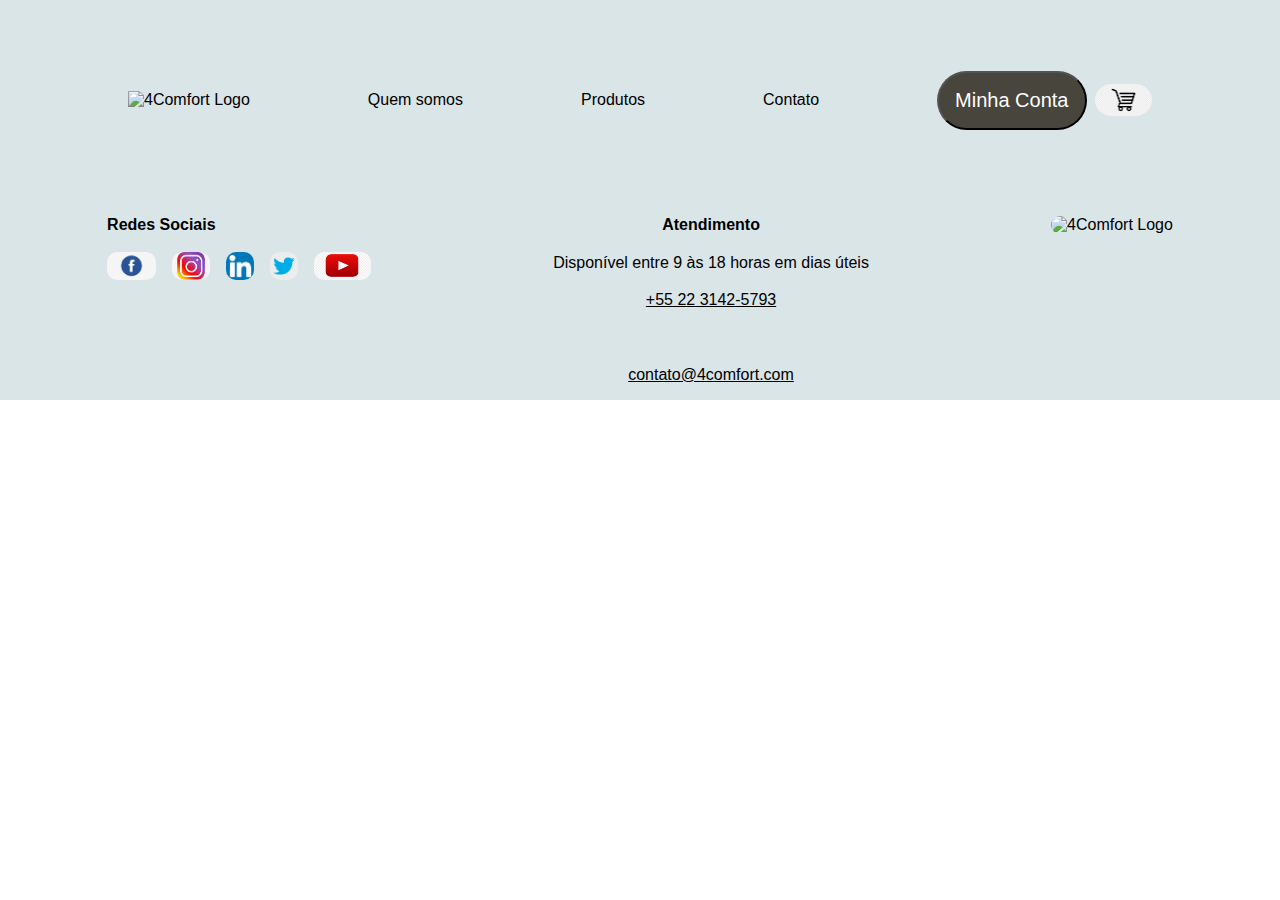
==== index.html @ 8661fd9a "Ryan Footer/Header" ====
<!DOCTYPE html>
<html lang="pt-br">
<head>
    <meta charset="UTF-8">
    <meta http-equiv="X-UA-Compatible" content="IE=edge">
    <meta name="viewport" content="width=device-width, initial-scale=1.0">
    <link rel="stylesheet" href="index.css">
    <title>4Comfort</title>
</head>
<body>
    <header>
        <div class="logoheader"><a href="#header"><img src="https://www.notion.so/image/https%3A%2F%2Fs3-us-west-2.amazonaws.com%2Fsecure.notion-static.com%2Fdc164823-1071-4326-8515-d31433e44219%2F4comfort.png?table=block&id=64e44b7d-628c-4b7b-b2e3-e8a8af9d531c&spaceId=f97190af-c9c2-4592-9ae2-6311b6b728de&width=1000&userId=&cache=v2" id="logo" alt="4Comfort Logo"></a></div>
        <nav>
            <div class="quemSomos"><a href="#header">Quem somos</a></div>
            <div class="produtos"><a href="#header">Produtos</a></div>
            <div class="contato"><a href="#atendimento">Contato</a></div>
        </nav>
        <div class="minhaConta"><a href="#minhaconta"><button id="minhaConta-botao">Minha Conta</button></a>
            <img src="assets/shoppingcart.png" alt="shoppingcart" id="shoppingcart">
        </div>
        
    
    </header>
   
    <footer>
            <div class="rede-sociais"> <b>Redes Sociais</b><br><br>
                <ul>
                    <li><div class="facebook-link"><a href="https://facebook.com/4Comfort" target="_blank"><img src="assets/facebook-logo.jpg" alt="facebook logo"></a></div></li>
                    <li><div class="instagram-link"><a href="https://instagram.com/4Comfort" target="_blank"><img src="assets/instagram-logo.jpg" alt="instagram-link logo"></a></div></li>
                    <li><div class="linkedin-link"><a href="https://linkedin.com/4Comfort" target="_blank"><img src="assets/linkedin-logo.png" alt="linkedin logo"></a></div></li>
                    <li><div class="twitter-link"><a href="https://twitter.com/4Comfort" target="_blank"><img src="assets/twitter-logo.png" alt="twitter logo"></a></div></li>
                    <li><div class="youtube-link"><a href="https://youtube.com/4Comfort" target="_blank"><img src="assets/youtube-logo.jpg" alt="youtube logo"></a></div></li>
                </ul>
        </div>
        
        <div class="atendimento" id="atendimento">
            <b>Atendimento</b>
            <p>Disponível entre 9 às 18 horas em dias úteis</p>
            <a href="tel:55 22 31425793">+55 22 3142-5793</a><br>
            <a href="mailto:contato@4comfort.com">contato@4comfort.com</a>
        </div>

        <div class="logofooter"><img src="https://www.notion.so/image/https%3A%2F%2Fs3-us-west-2.amazonaws.com%2Fsecure.notion-static.com%2Fdc164823-1071-4326-8515-d31433e44219%2F4comfort.png?table=block&id=64e44b7d-628c-4b7b-b2e3-e8a8af9d531c&spaceId=f97190af-c9c2-4592-9ae2-6311b6b728de&width=1000&userId=&cache=v2" id="logo2" alt="4Comfort Logo"></div>
    
    </footer>
</body>
</html>
---- index.css ----
*{
    margin: 0;
    padding: 0;
    box-sizing: border-box;
}


body{
    display: flex;
    flex-direction: column;
    height: 100vh;
}
/* HEADER */
#logo{
    width: 100%;
    max-width: 150px;
}

nav{
    display: flex;
    flex-direction: row;
    justify-content: space-evenly;
    flex: 1;
}

header{
    background-color: #dae5e8;
    font-family: Arial, Helvetica, sans-serif;
    
    width: 100%;
    display: flex;
    justify-content: space-between;
    align-items: center;
    flex: 1;
    padding: 0 10%;
    max-height: 200px;
 }

header a{
    text-decoration: none;
    color:black;
}

header a:hover{
    font-size: 18px;
    text-decoration: underline;
}
.minhaConta{
    display: flex;
    align-items: center;
    justify-content: space-evenly;
    gap: 8px;
}

#minhaConta-botao{
    padding: 16px;
    background-color: #48453c;
    font-size: 20px;
    border-radius: 32px;
    color: white;
}

#minhaConta-botao:hover{
    background-color: white;
    color: #48453c;
}

#shoppingcart{
    height: 2em;
    border-radius: 16px;
}
/* MAIN */

main{
    flex-grow: 2;
}



/* FOOTER */
#logo2{
    width: 100%;
    max-width: 150px;
}
footer{
    background-color: #dae5e8;
    font-family: Arial, Helvetica, sans-serif;
    display: flex;
    justify-content: space-around;
    padding: 16px;
    flex: 1;
    max-height: 200px;
}

.rede-sociais ul{
    display: flex;
    flex-direction: row;
    gap: 16px;
    list-style-type: none;
}

.rede-sociais img:hover{
    opacity: 0.6;
}

.rede-sociais img{
    height: 28px;
    border: 1px solid none;
    border-radius: 10px;
    object-fit: cover;
}

.linkedin-link,.twitter-link,.facebook-link{
    justify-content: center;
    align-items: center;
    display: flex;
}
.atendimento{
    display: flex;
    justify-content: space-between;
    flex-direction: column;
    align-items: center;
}
.atendimento a{
    color: black;
}

footer img{
    border-radius: 100px;
}

@media screen and (min-device-width : 320px) and (max-device-width : 480px) {
    /* celulares */ 
nav{
    flex-direction: column;
    gap: 1em;
    align-items: center;
   
}
header{
    padding: 0 0;
}
#logo,#logo2{
    max-width: 100px;
}
#minhaConta-botao{
    padding: 8px;
    font-size: small;
}

.rede-sociais ul{
    display: grid;
    grid-template-columns: 1fr 1fr;
    grid-template-rows: 1fr 1fr 1fr;
    justify-content: center;
    align-items: center;
}
footer{
    padding: 4px;
    justify-content: space-evenly;
    
}

.atendimento p{
    padding: 0px 8px;
}
.atendimento{
    font-size: small;
    text-align: center;
    justify-content: space-around;
}

.atendimento b{
    font-size: 16px;
    
}

.rede-sociais b{
    display: none;
}
.logofooter{
    display: flex;
    
    align-items: center;
}
.minhaConta{
    flex-direction: column;
    
}
}
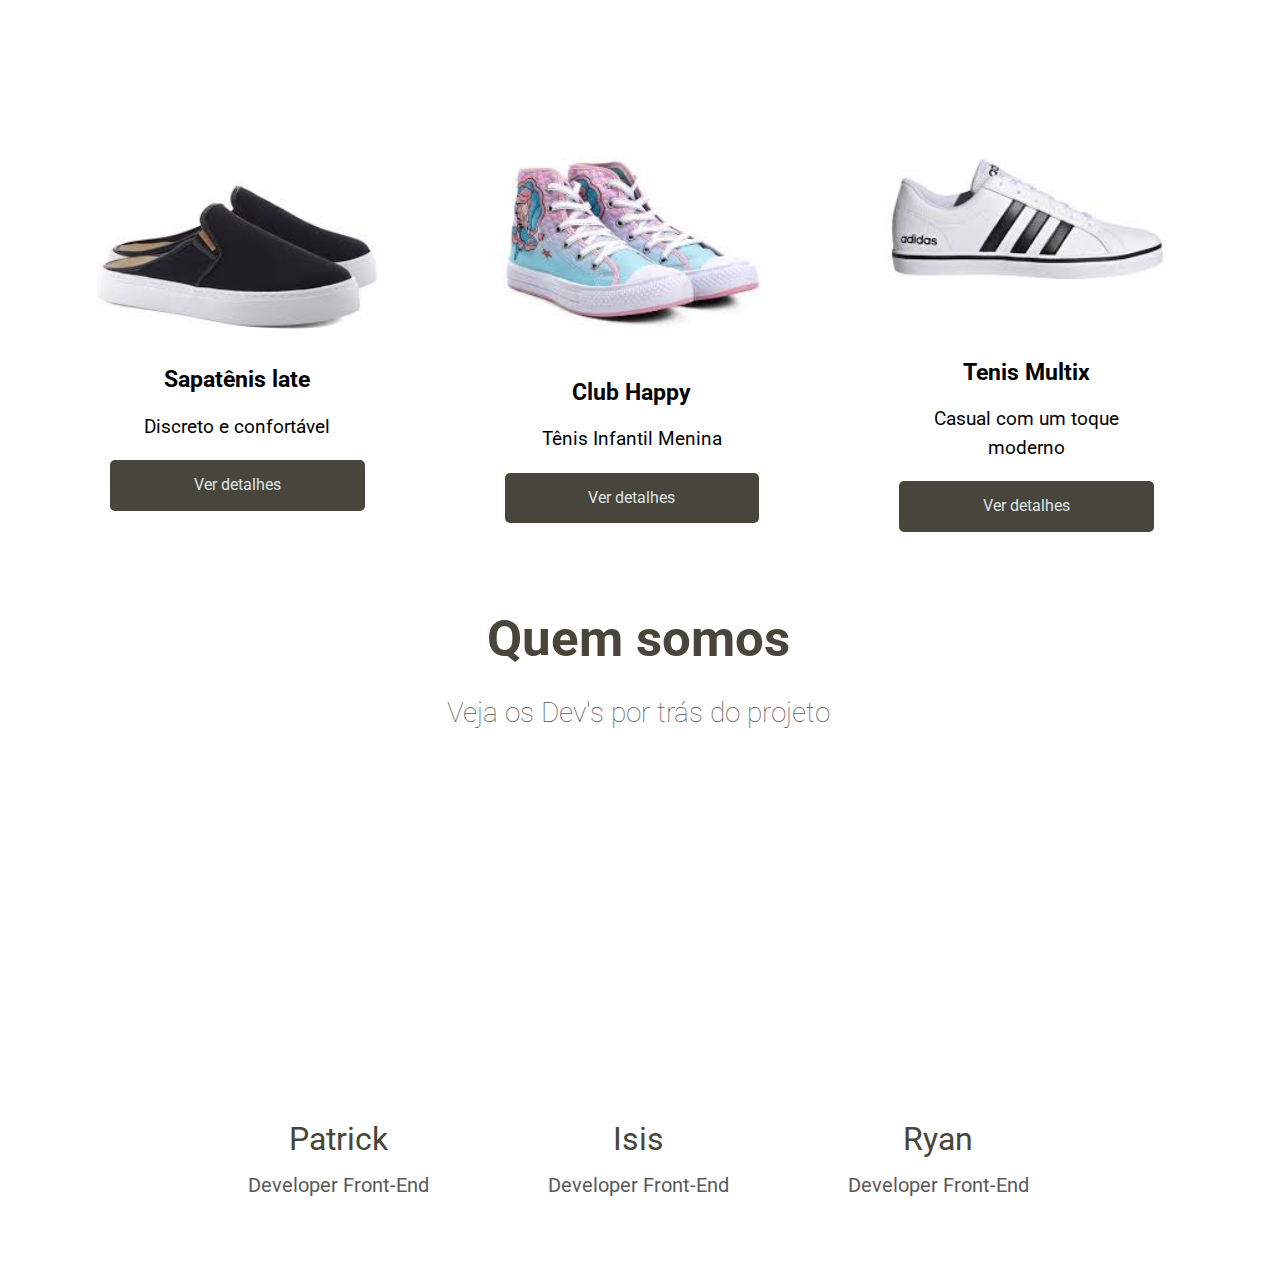
==== commit 000ae951: "patrick-Produto-Time" ====
--- a/index.html
+++ b/index.html
@@ -1,47 +1,79 @@
 <!DOCTYPE html>
 <html lang="pt-br">
-<head>
-    <meta charset="UTF-8">
-    <meta http-equiv="X-UA-Compatible" content="IE=edge">
-    <meta name="viewport" content="width=device-width, initial-scale=1.0">
-    <link rel="stylesheet" href="index.css">
-    <title>4Comfort</title>
-</head>
+
+    <head>
+
+        <link href="https://fonts.googleapis.com/css?family=Pacifico|Roboto:100,300,400,500,700,900" rel="stylesheet" />
+        <meta charset="UTF-8" />
+        <meta name="viewport" content="width=device-width, initial-scale=1.0" />
+        <meta http-equiv="X-UA-Compatible" content="ie=edge" />
+        <meta http-equiv="X-UA-Compatible" content="IE=edge">
+        <meta name="viewport" content="width=device-width, initial-scale=1.0">
+        <meta name="author" content="">
+        <meta name="description" content="Falta preencher">
+
+               <!--Compartilhar no Facebook-->
+               <meta property="og:image" content="link aqui">
+               <meta property="og:description" content="Texto para ser mostrado quando compartilhado no Facebook">
+               <meta property="og:title" content="Fígaro">
+       
+                   <!--Compartilhar no Twitter-->
+               <meta name="twitter:title" content="Fígaro">
+       
+        <link href="./normalize.css" rel="stylesheet" />
+        <link href="./reset.css" rel="stylesheet" />
+        <link href="./style.css" rel="stylesheet" />
+        <link href="./responsividade.css" rel="stylesheet" />
+    </head>
 <body>
-    <header>
-        <div class="logoheader"><a href="#header"><img src="https://www.notion.so/image/https%3A%2F%2Fs3-us-west-2.amazonaws.com%2Fsecure.notion-static.com%2Fdc164823-1071-4326-8515-d31433e44219%2F4comfort.png?table=block&id=64e44b7d-628c-4b7b-b2e3-e8a8af9d531c&spaceId=f97190af-c9c2-4592-9ae2-6311b6b728de&width=1000&userId=&cache=v2" id="logo" alt="4Comfort Logo"></a></div>
-        <nav>
-            <div class="quemSomos"><a href="#header">Quem somos</a></div>
-            <div class="produtos"><a href="#header">Produtos</a></div>
-            <div class="contato"><a href="#atendimento">Contato</a></div>
-        </nav>
-        <div class="minhaConta"><a href="#minhaconta"><button id="minhaConta-botao">Minha Conta</button></a>
-            <img src="assets/shoppingcart.png" alt="shoppingcart" id="shoppingcart">
+
+<section class="container-produto">
+    <div class="produto">
+        <img alt="aaaaaaaaa" class="produto__imagem" src="./img/tenis11.jpg"/>
+        <div class="produto__conteudo">
+            <h4 class="produto__titulo">Sapatênis late</h4>
+            <p class="produto__descricao">Discreto e confortável</p>
+            <button class="produto__botao">Ver detalhes</button>
         </div>
-        
-    
-    </header>
-   
-    <footer>
-            <div class="rede-sociais"> <b>Redes Sociais</b><br><br>
-                <ul>
-                    <li><div class="facebook-link"><a href="https://facebook.com/4Comfort" target="_blank"><img src="assets/facebook-logo.jpg" alt="facebook logo"></a></div></li>
-                    <li><div class="instagram-link"><a href="https://instagram.com/4Comfort" target="_blank"><img src="assets/instagram-logo.jpg" alt="instagram-link logo"></a></div></li>
-                    <li><div class="linkedin-link"><a href="https://linkedin.com/4Comfort" target="_blank"><img src="assets/linkedin-logo.png" alt="linkedin logo"></a></div></li>
-                    <li><div class="twitter-link"><a href="https://twitter.com/4Comfort" target="_blank"><img src="assets/twitter-logo.png" alt="twitter logo"></a></div></li>
-                    <li><div class="youtube-link"><a href="https://youtube.com/4Comfort" target="_blank"><img src="assets/youtube-logo.jpg" alt="youtube logo"></a></div></li>
-                </ul>
+    </div>
+    <div class="produto">
+        <img alt="aaaaaa" class="prduto__imagem" src="./img/tenis10.jpg"/>
+        <div class="produto__conteudo">
+            <h4 class="produto__titulo">Club Happy</h4>
+            <p class="produto__descricao">Tênis Infantil Menina</p>
+            <button class="produto__botao">Ver detalhes</button>
         </div>
-        
-        <div class="atendimento" id="atendimento">
-            <b>Atendimento</b>
-            <p>Disponível entre 9 às 18 horas em dias úteis</p>
-            <a href="tel:55 22 31425793">+55 22 3142-5793</a><br>
-            <a href="mailto:contato@4comfort.com">contato@4comfort.com</a>
+    </div>
+    <div class="produto">
+        <img alt="aaaaaaaaa" class="produto__imagem" src="./img/tenis8.jpg"/>
+        <div class="produto__conteudo">
+            <h4 class="produto__titulo">Tenis Multix</h4>
+            <p class="produto__descricao">Casual com um toque moderno</p>
+            <button class="produto__botao">Ver detalhes</button>
         </div>
+    </div>
 
-        <div class="logofooter"><img src="https://www.notion.so/image/https%3A%2F%2Fs3-us-west-2.amazonaws.com%2Fsecure.notion-static.com%2Fdc164823-1071-4326-8515-d31433e44219%2F4comfort.png?table=block&id=64e44b7d-628c-4b7b-b2e3-e8a8af9d531c&spaceId=f97190af-c9c2-4592-9ae2-6311b6b728de&width=1000&userId=&cache=v2" id="logo2" alt="4Comfort Logo"></div>
-    
-    </footer>
+    <section class="quem-somos">
+        <h3 class="quem-somos__titulo">Quem somos</h3>
+        <p class="quem-somos__descricao">Veja os Dev's por trás do projeto</p>
+        <div class="pessoas">
+            <div class="pessoa">
+                <div class="pessoa__imagem pessoa__imagem--patrick"></div>
+                <span class="pessoa__nome">Patrick</span>
+                <span class="pessoa__funcao">Developer Front-End</span>
+            </div>
+            <div class="pessoa">
+                <div class="pessoa__imagem pessoa__imagem--isis"></div>
+                <span class="pessoa__nome">Isis</span>
+                <span class="pessoa__funcao">Developer Front-End</span>
+            </div>
+            <div class="pessoa">
+                <div class="pessoa__imagem pessoa__imagem--ryan"></div>
+                <span class="pessoa__nome">Ryan</span>
+                <span class="pessoa__funcao">Developer Front-End</span>
+            </div>
+        </div>
+    </section>
 </body>
+
 </html>--- a/style.css
+++ b/style.css
@@ -0,0 +1,138 @@
+:root {
+   --color-background: rgba(218,229,232,255);
+   --color-text: rgba(72,69,60,255);
+}
+
+.container-produto {
+    background: white;
+
+    display: flex;
+    flex-wrap: wrap;
+
+    padding: 5rem 5rem 0rem 5rem;
+
+    justify-content: space-around;
+}
+
+.produto {
+    justify-content: space-around;
+
+    display: flex;
+    flex-direction: column;
+    margin-bottom: 5rem;
+    margin-right: 5rem;
+    width: 15%;
+    height: 50vh;
+}
+
+.produto:nth-child(6) {
+    margin-right: 0;
+}
+
+.produto:nth-child(3) {
+    margin-right: 0;
+}
+
+
+
+
+
+.produto__titulo {
+    font-size: 1.4375rem;
+    text-align: center;
+}
+
+.produto__descricao {
+    font-size: 1.1875rem;
+    line-height: 1.5;
+    text-align: justify;
+}
+
+.produto__conteudo {
+    padding-right: 1vw;
+    padding-left: 1vw;
+}
+.produto__botao {
+    background: var(--color-text);
+    color: var(--color-background);
+    border: none;
+    border-radius: 5px;
+    padding: 1rem;
+    align-items: center;
+    width: 100%;
+    transition: all 400ms ease-in-out;
+    
+}
+
+.produto__botao:hover {
+    cursor: pointer;
+    background: var(--color-background);
+    color: var(--color-text);
+    font-size: 17px;
+}
+
+.quem-somos__titulo {
+    margin-bottom: 1rem;
+    color: var(--color-text);
+    font-size: 3.1875rem;
+  
+}
+
+.quem-somos {
+    text-align: center;
+    padding: 5rem;
+}
+
+.quem-somos__descricao {
+    font-weight: 100;
+    font-size: 1.75rem;
+    color: #595959;
+
+}
+
+.pessoa {
+    display: flex;
+    flex-direction: column;
+}
+
+.pessoa__nome {
+    margin: 1rem 0;
+
+    color: var(--color-text);
+    font-size: 2rem;
+}
+
+.pessoa__funcao {
+    color: #595959;
+    font-size: 1.25rem;
+}
+
+.pessoas {
+    display: flex;
+    justify-content: space-around;
+    padding-top: 3rem;
+}
+
+.pessoa__imagem {
+    height: 300px;
+    width: 300px;
+    margin: 0 auto;
+    background-repeat: no-repeat;
+    background-size: cover;
+    background-position: center;
+    border-radius: 100%; 
+}
+
+.pessoa__imagem--patrick {
+    background-image: url('../img/pessoas/roberta.jpg');
+    
+}
+
+
+.pessoa__imagem--isis {
+    background-image: url('../img/pessoas/andreia.jpg');
+}
+
+.pessoa__imagem--ryan {
+    background-image: url('../img/pessoas/marcela.jpg');
+}
--- a/responsividade.css
+++ b/responsividade.css
@@ -0,0 +1,69 @@
+@media screen and (min-width: 0) {
+
+    .produto {
+        margin-right: 1rem ;
+        width: 100%;
+
+    }
+
+    .produto__descricao {
+        text-align: center;
+    }
+
+    .container-produto{
+        padding: 5rem 0 0 1rem;
+    }
+
+    .produto:nth-child(3) {
+        margin-right: 1rem;
+    }
+
+    .pessoas {
+        flex-direction: column;
+    }
+
+    .pessoa {
+        margin-bottom: 2rem;
+    }
+
+    .quem-somos {
+        padding: 0px 4px 0px 0px;
+        
+    }
+
+    
+}
+
+@media screen and (min-width: 768px) {
+
+    .produto {
+        margin-right: 2.5rem;
+        width: calc(33.33% - 2.5rem);   
+    }
+
+    .container-produto{
+        padding: 5rem 0 0 2.5rem;
+    }
+
+    .pessoas {
+        flex-direction: row;
+    }
+
+    .pessoa {
+        margin-bottom: 0;
+    }
+}
+
+@media screen and (min-width: 992px) {
+
+    .produto{
+     margin-right: 5rem;
+     width: 25% ;   
+    }
+
+    .container-produto {
+        padding: 5rem 5rem 5rem 5rem;
+    }
+}
+
+
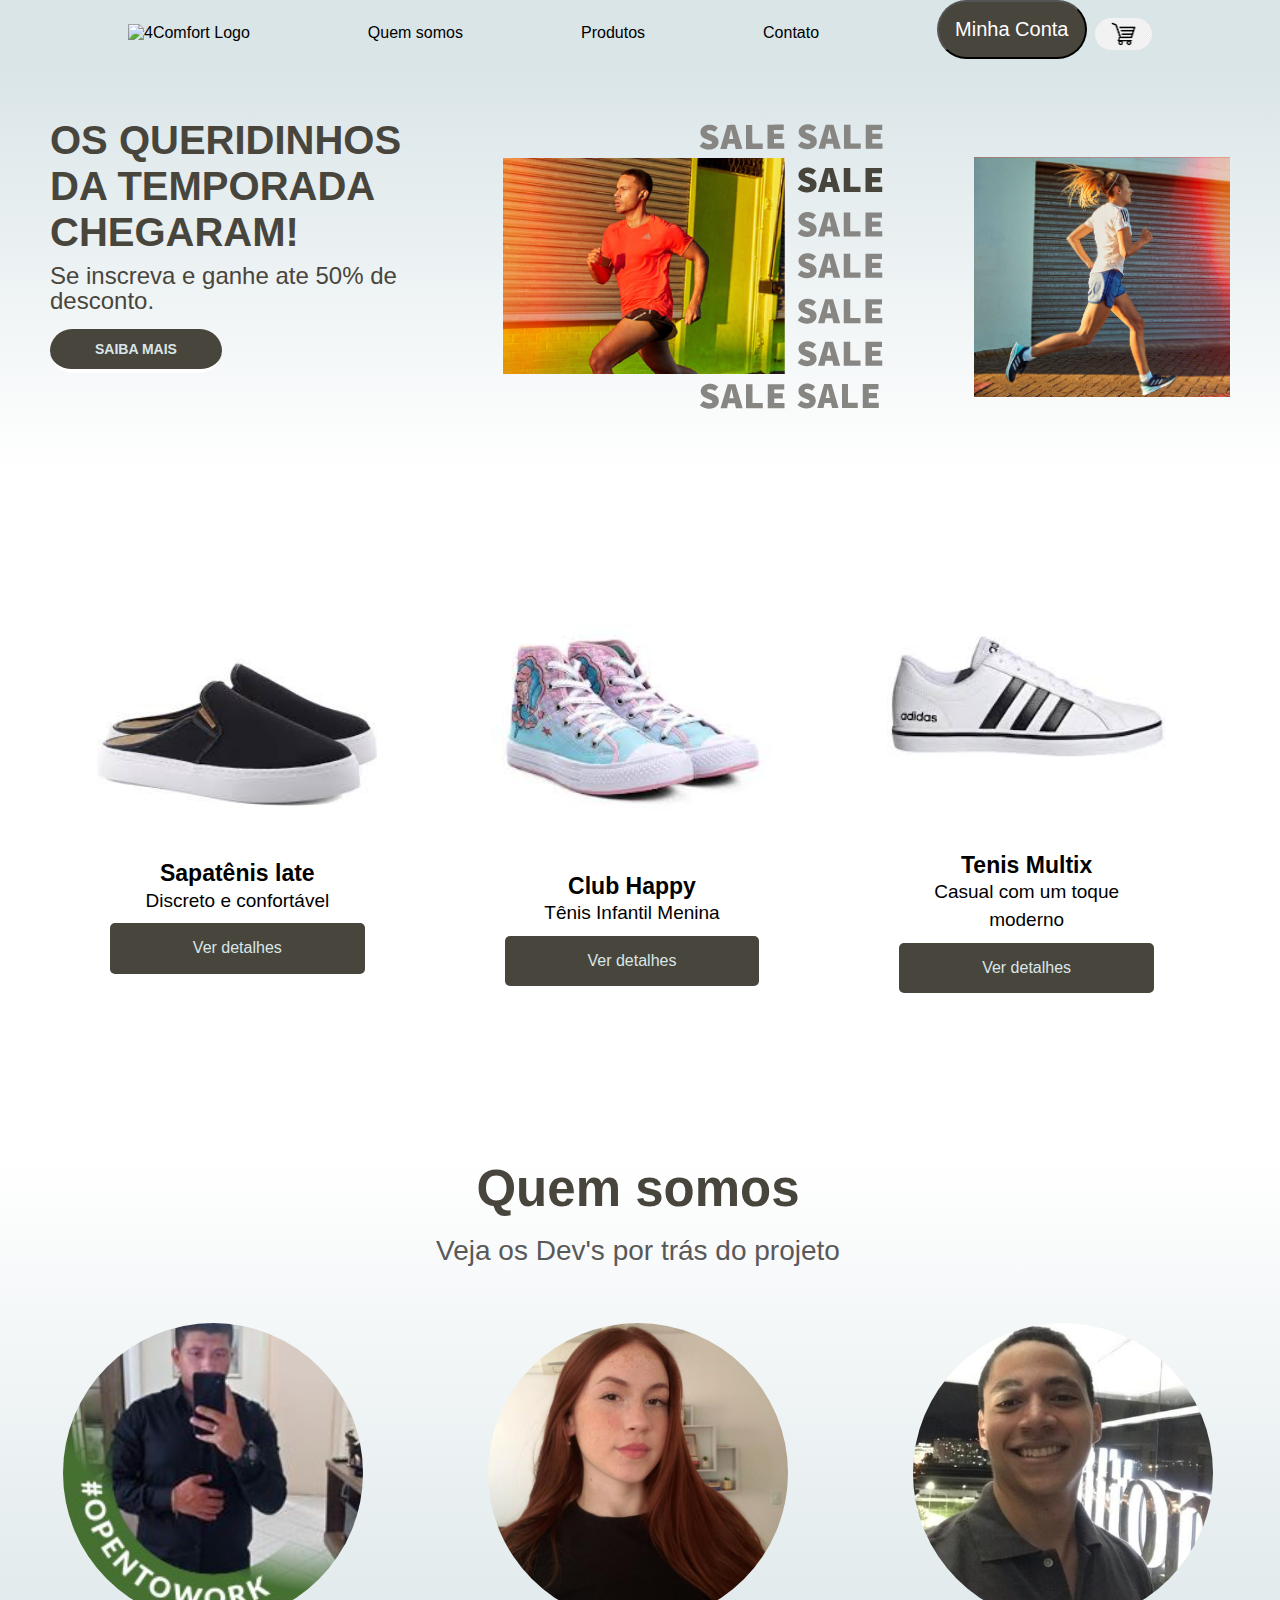
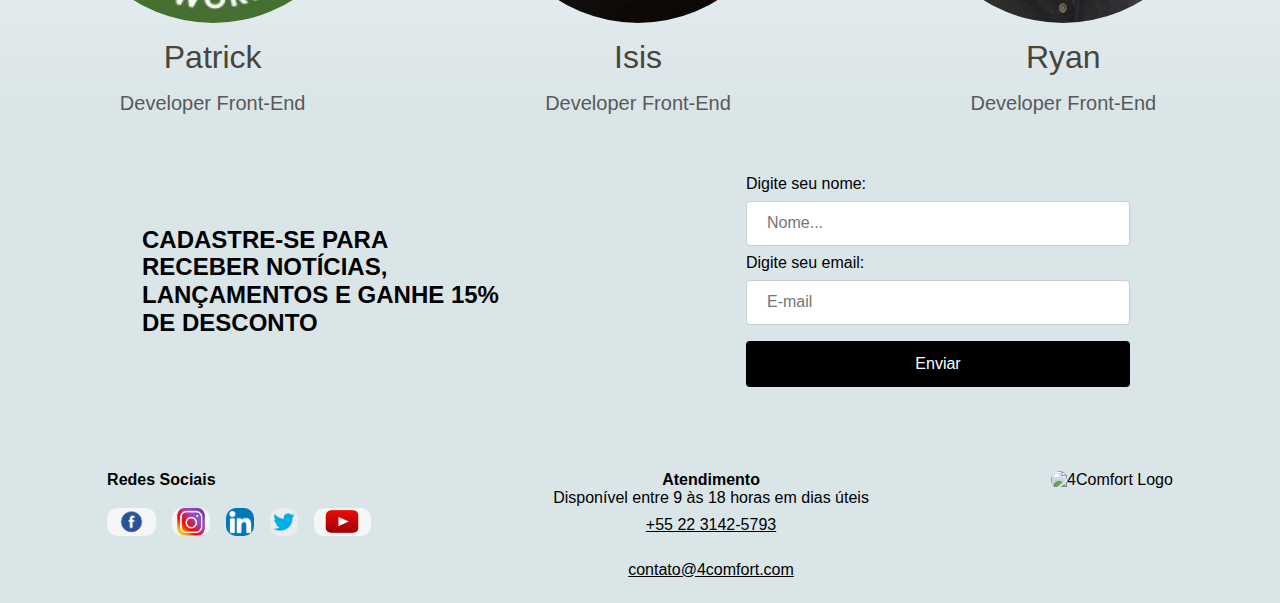
==== commit 054202a0: "Final Projeto" ====
--- a/index.html
+++ b/index.html
@@ -23,11 +23,46 @@
         <link href="./normalize.css" rel="stylesheet" />
         <link href="./reset.css" rel="stylesheet" />
         <link href="./style.css" rel="stylesheet" />
+        <link rel="stylesheet" href="index.css">
+        <link rel="stylesheet" href="main.css">
         <link href="./responsividade.css" rel="stylesheet" />
     </head>
 <body>
 
-<section class="container-produto">
+    <header>
+        <div class="logoheader"><a href="#header"><img src="https://www.notion.so/image/https%3A%2F%2Fs3-us-west-2.amazonaws.com%2Fsecure.notion-static.com%2Fdc164823-1071-4326-8515-d31433e44219%2F4comfort.png?table=block&id=64e44b7d-628c-4b7b-b2e3-e8a8af9d531c&spaceId=f97190af-c9c2-4592-9ae2-6311b6b728de&width=1000&userId=&cache=v2" id="logo" alt="4Comfort Logo"></a></div>
+        <nav>
+            <div class="quemSomos"><a href="#quem-somos">Quem somos</a></div>
+            <div class="produtos"><a href="#container-produto">Produtos</a></div>
+            <div class="contato"><a href="#atendimento">Contato</a></div>
+        </nav>
+        <div class="minhaConta"><a href="#minhaconta"><button id="minhaConta-botao">Minha Conta</button></a>
+            <img src="assets/shoppingcart.png" alt="shoppingcart" id="shoppingcart">
+        </div>
+           
+    </header>
+
+    <main class="first-main">
+        <div class="conteiner-main">
+          <h1>Os queridinhos da temporada chegaram!</h1>
+          <p>Se inscreva e ganhe ate 50% de desconto. </p>
+          <div id="id-main-button" class="main-button">
+            <a href="#">SAIBA MAIS</a>
+          </div>
+        </div>
+    
+        <div class="img-1">
+          <img src="img/back1.png" alt="Em Alta">
+        </div>
+        <div class="img-2">
+          <img src="img/mulher.corrida.jpg" alt="Em Alta">
+        </div>
+      </main>
+
+
+
+
+<section id="container-produto" class="container-produto">
     <div class="produto">
         <img alt="aaaaaaaaa" class="produto__imagem" src="./img/tenis11.jpg"/>
         <div class="produto__conteudo">
@@ -52,8 +87,9 @@
             <button class="produto__botao">Ver detalhes</button>
         </div>
     </div>
+</section>
 
-    <section class="quem-somos">
+    <section id="quem-somos" class="quem-somos">
         <h3 class="quem-somos__titulo">Quem somos</h3>
         <p class="quem-somos__descricao">Veja os Dev's por trás do projeto</p>
         <div class="pessoas">
@@ -74,6 +110,46 @@
             </div>
         </div>
     </section>
+
+    <section  class="section-form">
+        <div id="banana">
+          <div class="promo">
+            <p>CADASTRE-SE PARA RECEBER NOTÍCIAS, LANÇAMENTOS E GANHE 15% DE DESCONTO</p>
+          </div>
+          <form>
+            <label for="name">Digite seu nome:</label>
+            <input class="input" type="text"  name="firstname" placeholder="Nome...">
+    
+            <label for="email">Digite seu email:</label>
+            <input class="input" type="email" id="email" name="email" placeholder="E-mail">
+    
+            <input type="submit" value="Enviar">
+          </form>
+        </div>
+      </section>
+
+    <footer>
+        <div class="rede-sociais"> <b>Redes Sociais</b><br><br>
+            <ul>
+                <li><div class="facebook-link"><a href="https://facebook.com/4Comfort" target="_blank"><img src="assets/facebook-logo.jpg" alt="facebook logo"></a></div></li>
+                <li><div class="instagram-link"><a href="https://instagram.com/4Comfort" target="_blank"><img src="assets/instagram-logo.jpg" alt="instagram-link logo"></a></div></li>
+                <li><div class="linkedin-link"><a href="https://linkedin.com/4Comfort" target="_blank"><img src="assets/linkedin-logo.png" alt="linkedin logo"></a></div></li>
+                <li><div class="twitter-link"><a href="https://twitter.com/4Comfort" target="_blank"><img src="assets/twitter-logo.png" alt="twitter logo"></a></div></li>
+                <li><div class="youtube-link"><a href="https://youtube.com/4Comfort" target="_blank"><img src="assets/youtube-logo.jpg" alt="youtube logo"></a></div></li>
+            </ul>
+    </div>
+    
+    <div class="atendimento" id="atendimento">
+        <b>Atendimento</b>
+        <p>Disponível entre 9 às 18 horas em dias úteis</p>
+        <a href="tel:55 22 31425793">+55 22 3142-5793</a><br>
+        <a href="mailto:contato@4comfort.com">contato@4comfort.com</a>
+    </div>
+
+    <div class="logofooter"><img src="https://www.notion.so/image/https%3A%2F%2Fs3-us-west-2.amazonaws.com%2Fsecure.notion-static.com%2Fdc164823-1071-4326-8515-d31433e44219%2F4comfort.png?table=block&id=64e44b7d-628c-4b7b-b2e3-e8a8af9d531c&spaceId=f97190af-c9c2-4592-9ae2-6311b6b728de&width=1000&userId=&cache=v2" id="logo2" alt="4Comfort Logo"></div>
+
+</footer>
+
 </body>
 
 </html>--- a/style.css
+++ b/style.css
@@ -81,6 +81,7 @@
 .quem-somos {
     text-align: center;
     padding: 5rem;
+    background-image: linear-gradient(white, #dae5e8)
 }
 
 .quem-somos__descricao {
@@ -124,15 +125,15 @@
 }
 
 .pessoa__imagem--patrick {
-    background-image: url('../img/pessoas/roberta.jpg');
+    background-image: url('img/patrick.jfif');
     
 }
 
 
 .pessoa__imagem--isis {
-    background-image: url('../img/pessoas/andreia.jpg');
+    background-image: url('img/isis.pedroni.jpg');
 }
 
 .pessoa__imagem--ryan {
-    background-image: url('../img/pessoas/marcela.jpg');
+    background-image: url('img/ryan.jpg');
 }
--- a/index.css
+++ b/index.css
@@ -0,0 +1,189 @@
+*{
+    margin: 0;
+    padding: 0;
+    box-sizing: border-box;
+}
+
+
+body{
+    display: flex;
+    flex-direction: column;
+    height: 100vh;
+}
+/* HEADER */
+#logo{
+    width: 100%;
+    max-width: 150px;
+}
+
+nav{
+    display: flex;
+    flex-direction: row;
+    justify-content: space-evenly;
+    flex: 1;
+}
+
+header{
+    background-color: #dae5e8;
+    font-family: Arial, Helvetica, sans-serif;
+    width: 100%;
+    display: flex;
+    justify-content: space-between;
+    align-items: center;
+    flex: 1;
+    padding: 0 10%;
+    max-height: 200px;
+ }
+
+header a{
+    text-decoration: none;
+    color:black;
+}
+
+header a:hover{
+    font-size: 18px;
+    text-decoration: underline;
+}
+.minhaConta{
+    display: flex;
+    align-items: center;
+    justify-content: space-evenly;
+    gap: 8px;
+}
+
+#minhaConta-botao{
+    padding: 16px;
+    background-color: #48453c;
+    font-size: 20px;
+    border-radius: 32px;
+    color: white;
+}
+
+#minhaConta-botao:hover{
+    background-color: white;
+    color: #48453c;
+}
+
+#shoppingcart{
+    height: 2em;
+    border-radius: 16px;
+}
+/* MAIN */
+
+main{
+    flex-grow: 2;
+}
+
+
+
+/* FOOTER */
+#logo2{
+    width: 100%;
+    max-width: 150px;
+}
+footer{
+    background-color: #dae5e8;
+    font-family: Arial, Helvetica, sans-serif;
+    display: flex;
+    justify-content: space-around;
+    padding: 16px;
+    flex: 1;
+    max-height: 200px;
+}
+
+.rede-sociais ul{
+    display: flex;
+    flex-direction: row;
+    gap: 16px;
+    list-style-type: none;
+}
+
+.rede-sociais img:hover{
+    opacity: 0.6;
+}
+
+.rede-sociais img{
+    height: 28px;
+    border: 1px solid none;
+    border-radius: 10px;
+    object-fit: cover;
+}
+
+.linkedin-link,.twitter-link,.facebook-link{
+    justify-content: center;
+    align-items: center;
+    display: flex;
+}
+.atendimento{
+    display: flex;
+    justify-content: space-between;
+    flex-direction: column;
+    align-items: center;
+}
+.atendimento a{
+    color: black;
+}
+
+footer img{
+    border-radius: 100px;
+}
+
+@media screen and (min-device-width : 320px) and (max-device-width : 480px) {
+    /* celulares */ 
+nav{
+    flex-direction: column;
+    gap: 1em;
+    align-items: center;
+   
+}
+header{
+    padding: 0 0;
+}
+#logo,#logo2{
+    max-width: 100px;
+}
+#minhaConta-botao{
+    padding: 8px;
+    font-size: small;
+}
+
+.rede-sociais ul{
+    display: grid;
+    grid-template-columns: 1fr 1fr;
+    grid-template-rows: 1fr 1fr 1fr;
+    justify-content: center;
+    align-items: center;
+}
+footer{
+    padding: 4px;
+    justify-content: space-evenly;
+    
+}
+
+.atendimento p{
+    padding: 0px 8px;
+}
+.atendimento{
+    font-size: small;
+    text-align: center;
+    justify-content: space-around;
+}
+
+.atendimento b{
+    font-size: 16px;
+    
+}
+
+.rede-sociais b{
+    display: none;
+}
+.logofooter{
+    display: flex;
+    
+    align-items: center;
+}
+.minhaConta{
+    flex-direction: column;
+    
+}
+}--- a/main.css
+++ b/main.css
@@ -0,0 +1,196 @@
+*{ margin: 0;
+  padding: 0;
+  box-sizing: border-box;
+  font-family: 'Open Sans', sans-serif;
+   }
+
+
+     
+/* estilização da MAIN */
+
+h1, p, a {
+  padding: 0px 0px 8px 0px;
+} 
+
+
+main.first-main h1{
+	color: #48453c;
+	font-size: 2.5rem;
+	font-weight: bold;
+  width: 9em;
+  text-transform: uppercase;
+
+}
+
+main.first-main p{
+	color: #48453c;
+	font-size: 1.5rem;
+  width: 15em;
+  line-height: 25px;
+}
+
+main{
+  display: flex;
+	padding: 50px 50px;
+  justify-content: space-between;
+  background-repeat: no-repeat;
+  background-size: cover;
+  background-image: linear-gradient(#dae5e8, white);
+  
+
+}
+
+.img-2 img{
+  width: 20vw;
+  margin-top: 40px;
+}
+
+
+.conteiner-main{
+  display: flex;
+  flex-direction: column;
+
+}
+
+
+
+ /* estilização do BOTÃO */
+
+   .main-button{
+    display: flex;
+    padding: 8px 0;
+  }
+  
+  .main-button a {
+    display: inline-block;
+    background-color:rgba(72,69,60,255);
+    font-size: 14px;
+    color: rgba(218,229,232,255);
+    padding: 12px 45px;
+    font-weight: bold;
+    border-radius: 23px;
+    border-bottom: 4px solid #ffffff; 
+    text-decoration: none;
+    
+  } 
+
+
+/* formulario */
+
+.input{
+  display: flex;
+  width: 30vw;
+  padding: 12px 20px;
+  margin: 8px 0px;
+  border: 1px solid #ccc;
+  justify-content: right;
+  border-radius: 4px;
+}
+
+input[type=submit] {
+  width: 100%;
+  background-color:  #000000;
+  color: white;
+  padding: 14px 20px;
+  margin: 8px 0;
+  border: none;
+  border-radius: 4px;
+  cursor: pointer; 
+  
+}
+
+input[type=submit]:hover {
+  background-color:  rgb(255, 255, 255);
+  color: #000000;
+}
+
+
+.section-form{
+
+  background-color:#dae5e8;
+  
+  
+}
+
+#banana{
+  display: flex;
+  justify-content: space-around;
+  margin-right: 8px;
+  border-radius: 5px;
+  padding: 60px 20px;
+ 
+  
+}
+
+.promo{
+  width: 15em;
+  font-size: 1.5rem;
+  font-weight: bold;
+  display: flex;
+  align-items: center;
+}
+
+
+@media only screen and (max-width: 375px)
+ { 
+
+  .first-main{
+    flex-direction: column;
+    padding: 0%;
+  }
+  .img-2 img{
+    width: 100%;
+    background-size: cover;
+
+  }
+
+    .img-1 img{
+     display: none;
+
+   } 
+
+   main.first-main h1{
+     font-size: 1.5rem;
+   }
+
+   main.first-main p{
+     font-size: 1rem;
+
+   }
+   main{
+    display: flex;
+    justify-content: center;
+    justify-items: center;
+    text-align: center;
+    flex-direction: row;
+    
+   }
+
+   .conteiner-main{
+     align-items: center;
+     flex-direction: column;
+    
+   }
+
+   #banana{
+     display: flex;
+     flex-direction:column;
+     align-items: center;
+     text-align: center;
+   }
+
+   form {
+     margin-top: 5vw;
+
+   }
+   .promo{
+    font-size: 1.3rem;
+    width: 11em;
+    
+  }
+  
+   .input {
+     width: 87vw;
+   
+  }
+  }